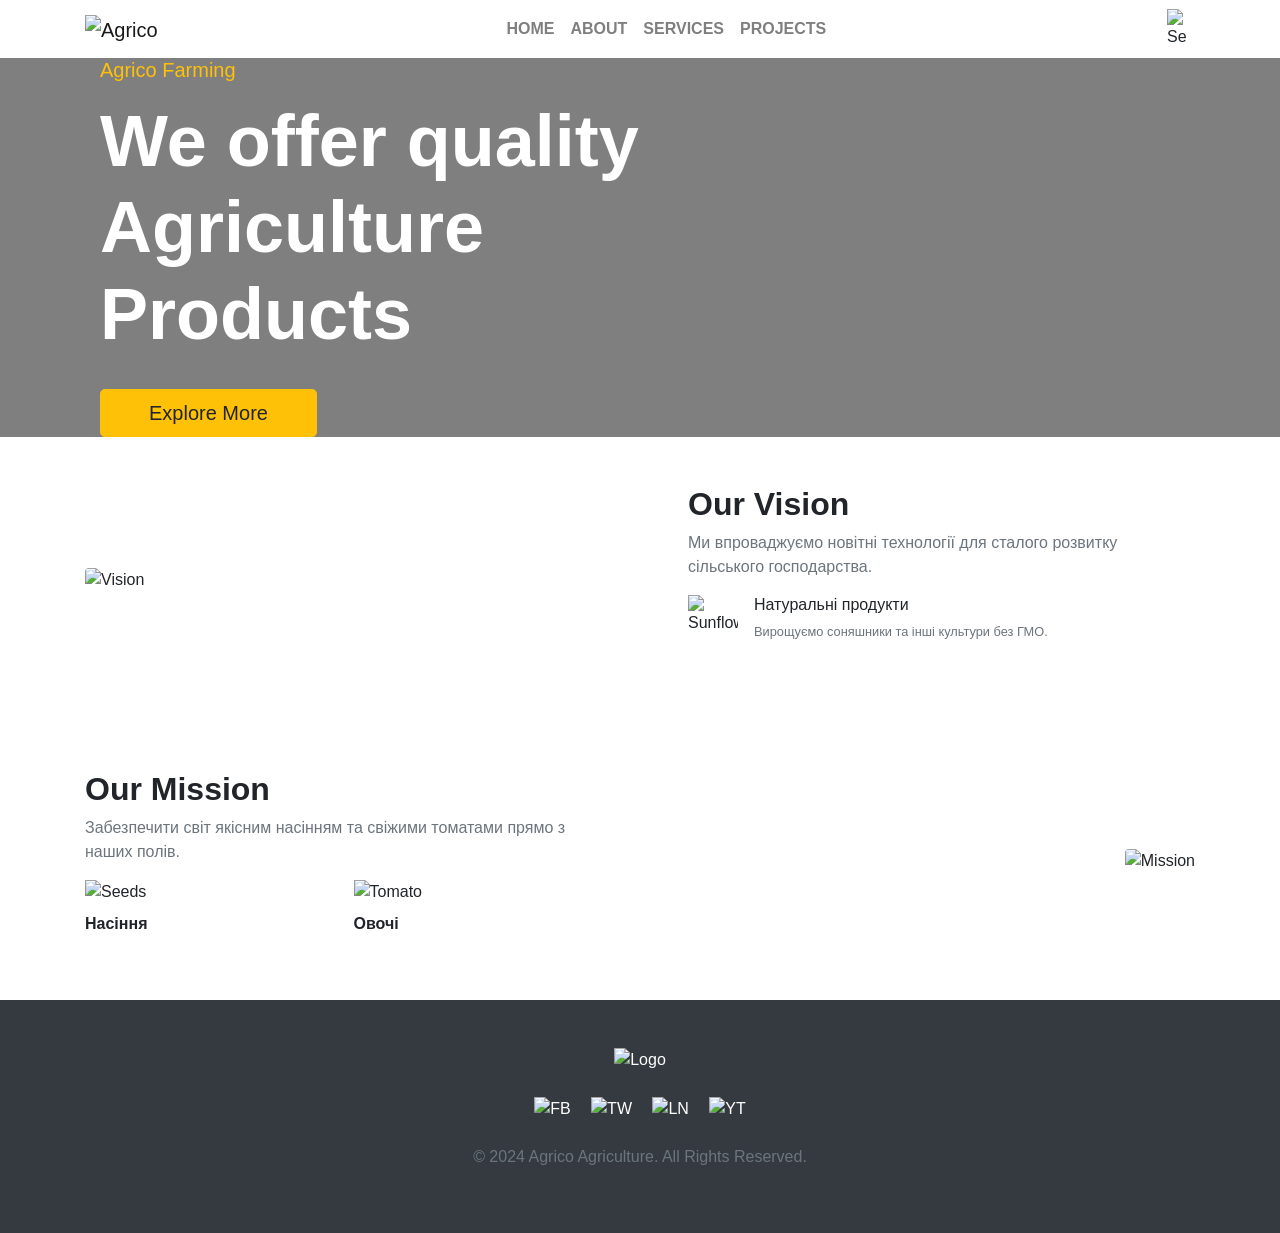
==== index.html @ c1bf4bb5 "Create index.html for Agrico website layout Initial HTML structure for Agrico Agriculture Farm websi" ====
<!DOCTYPE html>
<html lang="uk">
<head>
    <meta charset="UTF-8">
    <meta name="viewport" content="width=device-width, initial-scale=1.0">
    <title>Agrico - Agriculture Farm</title>
    <link rel="stylesheet" href="https://maxcdn.bootstrapcdn.com/bootstrap/4.0.0/css/bootstrap.min.css">
    <link rel="stylesheet" href="css/style.css">
</head>
<body>

    <header class="navbar navbar-expand-lg navbar-light bg-white sticky-top shadow-sm">
        <div class="container">
            <a class="navbar-brand" href="#">
                <img src="images/logo.png" alt="Agrico" height="40">
            </a>
            <div class="collapse navbar-collapse" id="navbarNav">
                <ul class="navbar-nav mx-auto font-weight-bold text-uppercase">
                    <li class="nav-item"><a class="nav-link" href="#">Home</a></li>
                    <li class="nav-item"><a class="nav-link" href="#">About</a></li>
                    <li class="nav-item"><a class="nav-link" href="#">Services</a></li>
                    <li class="nav-item"><a class="nav-link" href="#">Projects</a></li>
                </ul>
            </div>
            <div class="d-flex align-items-center">
                <img src="images/ico_search.svg" alt="Search" width="20" class="mx-2">
            </div>
        </div>
    </header>

    <section class="hero-section d-flex align-items-center" style="background: linear-gradient(rgba(0,0,0,0.5), rgba(0,0,0,0.5)), url('images/hero-bg.jpg') no-repeat center center; background-size: cover;">
        <div class="container text-white">
            <div class="col-md-7">
                <h5 class="text-warning mb-3">Agrico Farming</h5>
                <h1 class="display-3 font-weight-bold">We offer quality Agriculture Products</h1>
                <a href="#" class="btn btn-warning btn-lg mt-4 px-5 rounded-pill">Explore More</a>
            </div>
        </div>
    </section>

    <section class="container py-5">
        <div class="row align-items-center">
            <div class="col-md-6">
                <img src="images/Vision.png" alt="Vision" class="img-fluid rounded shadow">
            </div>
            <div class="col-md-6 pl-md-5">
                <h2 class="font-weight-bold">Our Vision</h2>
                <p class="text-muted">Ми впроваджуємо новітні технології для сталого розвитку сільського господарства.</p>
                <div class="media mb-3">
                    <img src="images/3 1.png" class="mr-3" alt="Sunflower" width="50">
                    <div class="media-body">
                        <h6>Натуральні продукти</h6>
                        <p class="small text-muted">Вирощуємо соняшники та інші культури без ГМО.</p>
                    </div>
                </div>
            </div>
        </div>
    </section>

    <section class="container py-5">
        <div class="row align-items-center flex-md-row-reverse">
            <div class="col-md-6 text-right">
                <img src="images/Mission.png" alt="Mission" class="img-fluid rounded shadow">
            </div>
            <div class="col-md-6 pr-md-5">
                <h2 class="font-weight-bold">Our Mission</h2>
                <p class="text-muted">Забезпечити світ якісним насінням та свіжими томатами прямо з наших полів.</p>
                <div class="row">
                    <div class="col-6">
                        <img src="images/image 4.png" alt="Seeds" class="img-fluid mb-2">
                        <p class="font-weight-bold">Насіння</p>
                    </div>
                    <div class="col-6">
                        <img src="images/image 5.png" alt="Tomato" class="img-fluid mb-2">
                        <p class="font-weight-bold">Овочі</p>
                    </div>
                </div>
            </div>
        </div>
    </section>

    <footer class="bg-dark text-white py-5">
        <div class="container text-center">
            <img src="images/logo.png" alt="Logo" height="40" class="mb-4 brightness-0-invert">
            <div class="social-icons mb-4">
                <img src="images/facebook 5 4.svg" alt="FB" width="30" class="mx-2">
                <img src="images/twitter 5 4.svg" alt="TW" width="30" class="mx-2">
                <img src="images/linked in 5 4.svg" alt="LN" width="30" class="mx-2">
                <img src="images/youtube 5 4.svg" alt="YT" width="30" class="mx-2">
            </div>
            <p class="text-muted">&copy; 2024 Agrico Agriculture. All Rights Reserved.</p>
        </div>
    </footer>

</body>
</html>
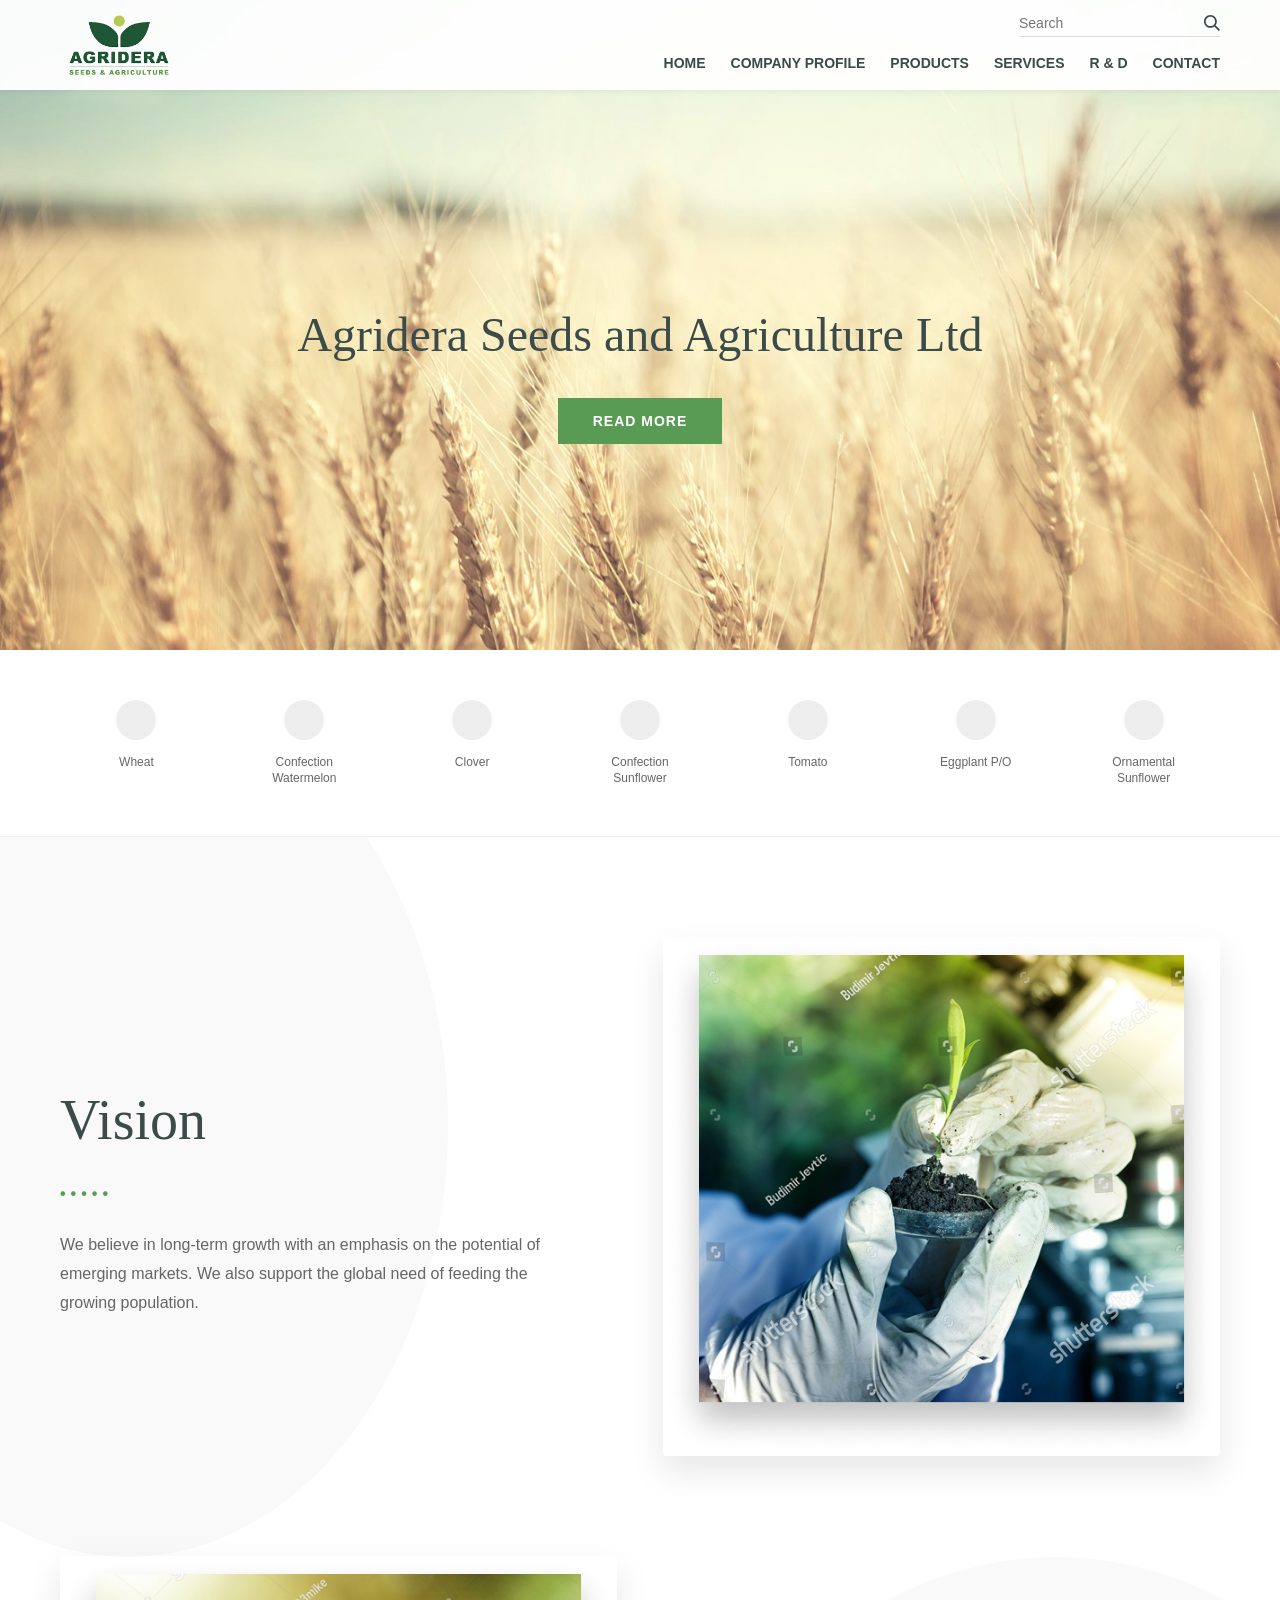
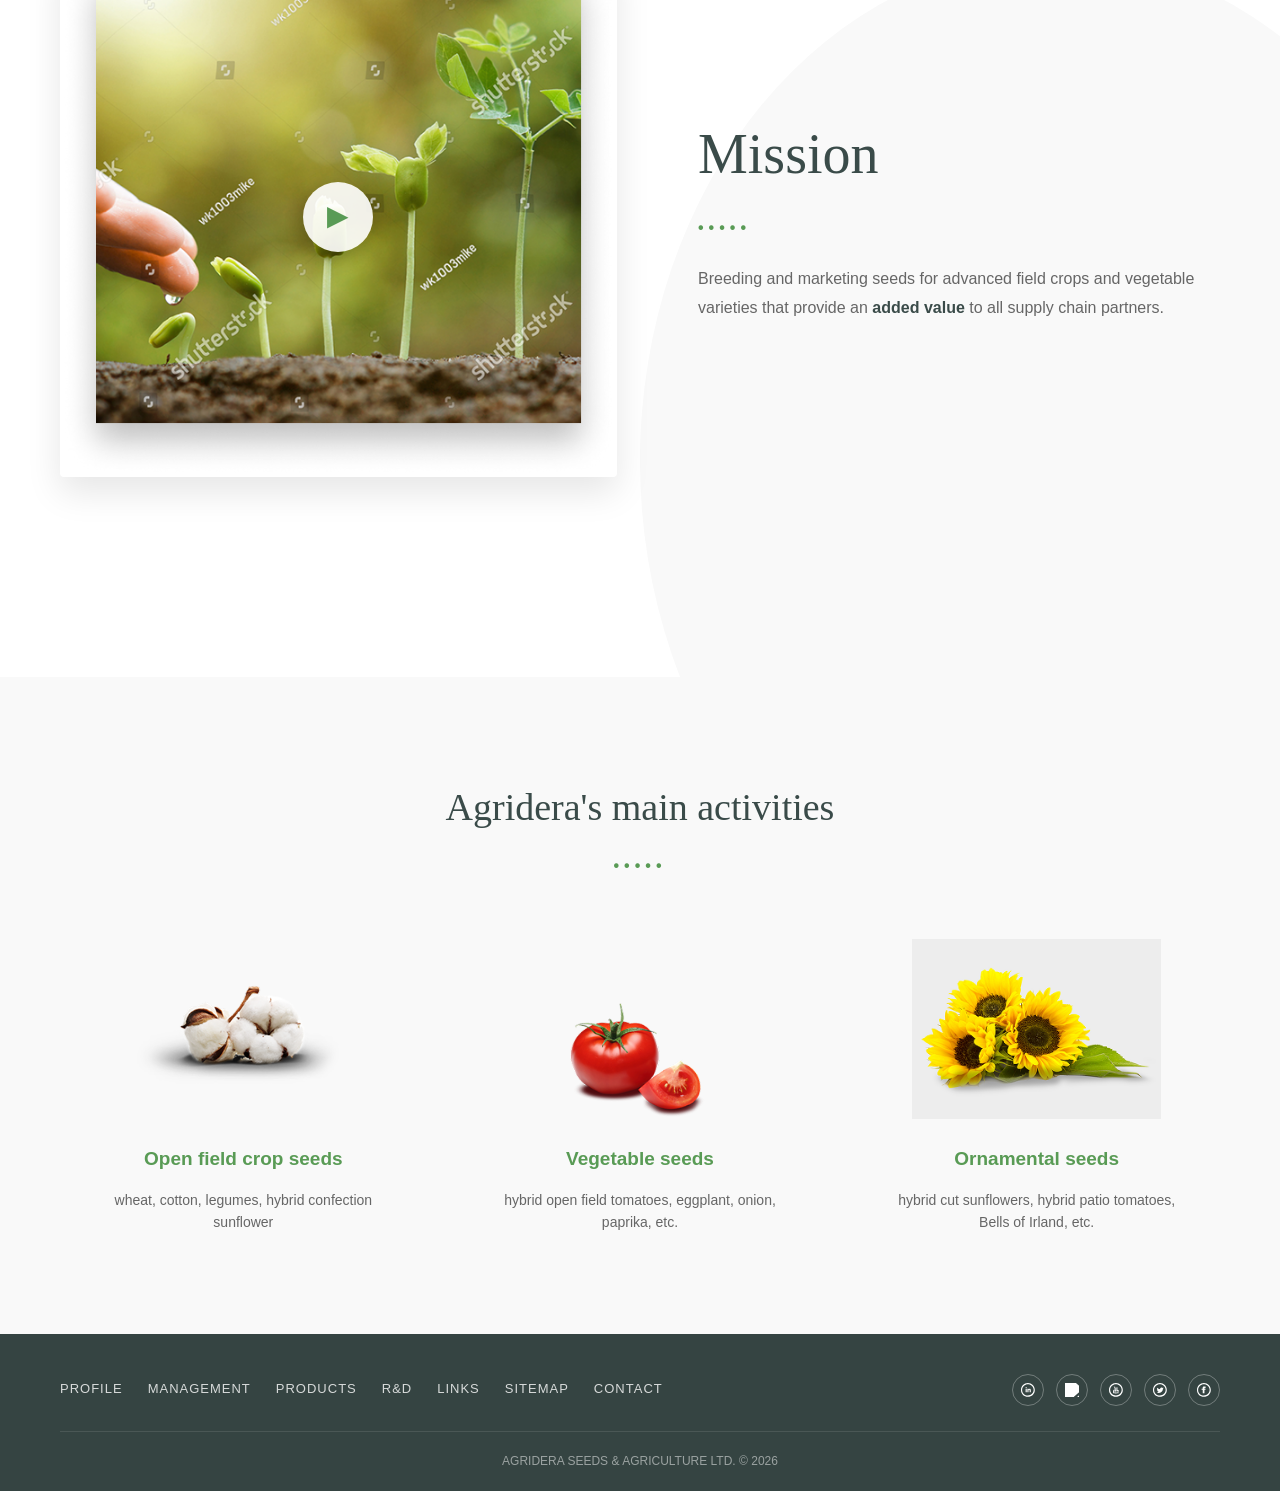
==== commit dcd044b4: "Revamp index.html for Agridera branding and styles Updated the title and added basic styles for the " ====
--- a/index.html
+++ b/index.html
@@ -3,92 +3,588 @@
 <head>
     <meta charset="UTF-8">
     <meta name="viewport" content="width=device-width, initial-scale=1.0">
-    <title>Agrico - Agriculture Farm</title>
-    <link rel="stylesheet" href="https://maxcdn.bootstrapcdn.com/bootstrap/4.0.0/css/bootstrap.min.css">
-    <link rel="stylesheet" href="css/style.css">
+    <title>Agridera Seeds and Agriculture Ltd</title>
+    <style>
+        /* --- БАЗОВІ СТИЛІ ТА ЗМІННІ --- */
+        :root {
+            --primary-dark: #3a4b49;    /* Темно-сірий/зелений для тексту */
+            --primary-green: #599b55;   /* Акцентний зелений */
+            --bg-light: #f9f9f9;        /* Світло-сірий фон секцій */
+            --text-gray: #666;          /* Основний колір тексту */
+            --footer-bg: #354442;       /* Фон підвалу */
+        }
+
+        * {
+            margin: 0;
+            padding: 0;
+            box-sizing: border-box;
+            font-family: 'Segoe UI', Tahoma, Geneva, Verdana, sans-serif;
+        }
+
+        body {
+            background-color: var(--bg-light);
+            color: var(--text-gray);
+            line-height: 1.6;
+        }
+
+        h1, h2, h3 {
+            color: var(--primary-dark);
+            font-family: 'Georgia', serif; /* Шрифт із зарубками для заголовків */
+            font-weight: normal;
+        }
+
+        a {
+            text-decoration: none;
+            color: inherit;
+            transition: color 0.3s;
+        }
+
+        ul {
+            list-style: none;
+        }
+
+        img {
+            max-width: 100%;
+            height: auto;
+        }
+
+        .container {
+            max-width: 1200px;
+            margin: 0 auto;
+            padding: 0 20px;
+        }
+
+        /* Розділювач "крапки" */
+        .dots {
+            color: var(--primary-green);
+            letter-spacing: 5px;
+            font-weight: bold;
+            margin: 15px 0 25px 0;
+            display: block;
+        }
+
+        /* --- ШАПКА (HEADER) --- */
+        header {
+            background-color: rgba(255, 255, 255, 0.95);
+            position: absolute;
+            width: 100%;
+            top: 0;
+            z-index: 100;
+            padding: 15px 0;
+            box-shadow: 0 2px 5px rgba(0,0,0,0.05);
+        }
+
+        .header-content {
+            display: flex;
+            justify-content: space-between;
+            align-items: center;
+        }
+
+        .logo img {
+            height: 60px; /* Трохи збільшив для чіткості */
+            display: block;
+        }
+
+        .top-nav-wrapper {
+            display: flex;
+            flex-direction: column;
+            align-items: flex-end;
+            gap: 15px;
+        }
+
+        .search-bar {
+            border-bottom: 1px solid #ddd;
+            padding-bottom: 5px;
+            display: flex;
+            align-items: center;
+            gap: 5px;
+        }
+
+        .search-bar input {
+            border: none;
+            background: transparent;
+            outline: none;
+            font-size: 14px;
+            width: 180px;
+            color: var(--primary-dark);
+        }
+
+        .search-bar img {
+            width: 16px;
+            height: 16px;
+            cursor: pointer;
+        }
+
+        nav ul {
+            display: flex;
+            gap: 25px;
+            font-size: 14px;
+            font-weight: 600;
+            color: var(--primary-dark);
+            text-transform: uppercase; /* Як на макеті */
+        }
+
+        nav a:hover {
+            color: var(--primary-green);
+        }
+
+        /* --- ГОЛОВНИЙ БАНЕР (HERO) --- */
+        .hero {
+            /* Відкоректовано під hero-bg.jpg */
+            background-image: linear-gradient(rgba(255,255,255,0.2), rgba(255,255,255,0.2)), url('images/hero-bg.jpg');
+            background-size: cover;
+            background-position: center;
+            height: 650px;
+            display: flex;
+            align-items: center;
+            justify-content: center;
+            text-align: center;
+            padding-top: 100px; /* Місце для абсолютної шапки */
+        }
+
+        .hero-content h1 {
+            font-size: 48px;
+            margin-bottom: 35px;
+            max-width: 800px;
+            line-height: 1.2;
+        }
+
+        .btn-green {
+            background-color: var(--primary-green);
+            color: white;
+            padding: 15px 35px;
+            font-size: 14px;
+            font-weight: bold;
+            border: none;
+            cursor: pointer;
+            text-transform: uppercase;
+            letter-spacing: 1px;
+            transition: background 0.3s;
+        }
+
+        .btn-green:hover {
+            background-color: #467a42;
+        }
+
+        /* --- ПАНЕЛЬ КУЛЬТУР (FEATURES) --- */
+        .features-bar {
+            background-color: white;
+            padding: 50px 0;
+            border-bottom: 1px solid #eee;
+        }
+
+        .features-grid {
+            display: flex;
+            justify-content: space-between;
+            align-items: flex-start;
+            text-align: center;
+            gap: 15px;
+        }
+
+        .feature-item {
+            flex: 1;
+            display: flex;
+            flex-direction: column;
+            align-items: center;
+        }
+
+        /* Оскільки іконок культур немає у папці, залишаю заглушки для іконок */
+        .feature-icon-placeholder {
+            width: 40px;
+            height: 40px;
+            background-color: #eee;
+            border-radius: 50%;
+            margin-bottom: 15px;
+        }
+
+        .feature-item span {
+            font-size: 12px;
+            color: var(--text-gray);
+            font-weight: 500;
+            line-height: 1.3;
+            max-width: 100px;
+        }
+
+        /* --- VISION & MISSION --- */
+        .info-section {
+            padding: 100px 0;
+            background-color: white;
+            position: relative;
+            overflow: hidden;
+        }
+
+        /* Декоративні хвилі на фоні */
+        .info-section::before, .info-section::after {
+            content: '';
+            position: absolute;
+            background-color: var(--bg-light);
+            border-radius: 50%;
+            z-index: 1;
+        }
+
+        .info-section::before {
+            top: -10%; left: -15%; width: 50%; height: 60%;
+        }
+        
+        .info-section::after {
+            bottom: -20%; right: -15%; width: 65%; height: 70%;
+        }
+
+        .info-block {
+            display: flex;
+            align-items: center;
+            justify-content: space-between;
+            margin-bottom: 100px;
+            position: relative;
+            z-index: 2;
+        }
+
+        .info-block.reverse {
+            flex-direction: row-reverse;
+        }
+
+        .info-text {
+            width: 45%;
+        }
+
+        .info-text h2 {
+            font-size: 56px;
+        }
+
+        .info-text p {
+            font-size: 16px;
+            color: var(--text-gray);
+            line-height: 1.8;
+        }
+
+        .info-text strong {
+            color: var(--primary-dark);
+            font-weight: 600;
+        }
+
+        .info-image {
+            width: 48%;
+            position: relative;
+        }
+
+        .info-image img {
+            width: 100%;
+            border-radius: 4px;
+            box-shadow: 0 15px 35px rgba(0,0,0,0.1);
+            display: block;
+        }
+
+        /* Кнопка Play для Mission */
+        .play-btn {
+            position: absolute;
+            top: 50%; left: 50%;
+            transform: translate(-50%, -50%);
+            width: 70px; height: 70px;
+            background-color: rgba(255,255,255,0.9);
+            border-radius: 50%;
+            display: flex; align-items: center; justify-content: center;
+            color: var(--primary-green);
+            font-size: 28px;
+            cursor: pointer;
+            box-shadow: 0 5px 20px rgba(0,0,0,0.2);
+            transition: transform 0.3s, background 0.3s;
+        }
+
+        .play-btn:hover {
+            transform: translate(-50%, -50%) scale(1.1);
+            background-color: white;
+        }
+
+        /* --- ГОЛОВНА ДІЯЛЬНІСТЬ (ACTIVITIES) --- */
+        .activities {
+            padding: 100px 0;
+            text-align: center;
+            background-color: var(--bg-light);
+        }
+
+        .activities h2 {
+            font-size: 38px;
+        }
+
+        .activities-grid {
+            display: flex;
+            justify-content: space-between;
+            gap: 30px;
+            margin-top: 60px;
+        }
+
+        .activity-card {
+            flex: 1;
+            background-color: transparent;
+            display: flex;
+            flex-direction: column;
+            align-items: center;
+        }
+
+        .activity-card .img-wrap {
+            height: 180px; /* Фіксована висота для вирівнювання тексту */
+            display: flex;
+            align-items: center;
+            justify-content: center;
+            margin-bottom: 25px;
+        }
+
+        .activity-card img {
+            max-height: 100%;
+            width: auto;
+        }
+
+        .activity-card h3 {
+            color: var(--primary-green);
+            font-size: 19px;
+            margin-bottom: 15px;
+            font-family: 'Segoe UI', sans-serif; /* Тут простий шрифт */
+            font-weight: 600;
+        }
+
+        .activity-card p {
+            font-size: 14px;
+            color: var(--text-gray);
+            line-height: 1.6;
+            max-width: 280px;
+        }
+
+        /* --- ПІДВАЛ (FOOTER) --- */
+        footer {
+            background-color: var(--footer-bg);
+            color: white;
+            padding: 40px 0 20px 0;
+            font-size: 13px;
+        }
+
+        .footer-content {
+            display: flex;
+            justify-content: space-between;
+            align-items: center;
+            border-bottom: 1px solid rgba(255,255,255,0.1);
+            padding-bottom: 25px;
+            margin-bottom: 20px;
+        }
+
+        .footer-links ul {
+            display: flex;
+            gap: 25px;
+        }
+
+        .footer-links a {
+            text-transform: uppercase;
+            letter-spacing: 1px;
+            color: rgba(255,255,255,0.8);
+        }
+
+        .footer-links a:hover {
+            color: white;
+        }
+
+        .social-icons {
+            display: flex;
+            gap: 12px;
+        }
+
+        .social-icons a {
+            width: 32px;
+            height: 32px;
+            border: 1px solid rgba(255,255,255,0.3);
+            border-radius: 50%;
+            display: flex;
+            justify-content: center;
+            align-items: center;
+            transition: background 0.3s, border-color 0.3s;
+        }
+
+        .social-icons a:hover {
+            background-color: rgba(255,255,255,0.1);
+            border-color: rgba(255,255,255,0.5);
+        }
+
+        .social-icons img {
+            width: 14px;
+            height: 14px;
+            /* Роблю іконки білими за допомогою фільтра */
+            filter: brightness(0) invert(1); 
+        }
+
+        .copyright {
+            text-align: center;
+            color: rgba(255,255,255,0.5);
+            font-size: 12px;
+        }
+
+        /* =========================================
+           --- АДАПТИВНІСТЬ (RESPONSIVE) ---
+           ========================================= */
+
+        /* Планшети (max-width: 992px) */
+        @media (max-width: 992px) {
+            .hero h1 { font-size: 36px; }
+            .info-text h2 { font-size: 42px; }
+            .features-grid { flex-wrap: wrap; justify-content: center; gap: 20px 10px; }
+            .feature-item { flex: 0 0 22%; }
+        }
+
+        /* Великі мобільні (max-width: 768px) */
+        @media (max-width: 768px) {
+            .header-content { flex-direction: column; gap: 15px; }
+            .top-nav-wrapper { align-items: center; }
+            nav ul { gap: 15px; font-size: 12px; flex-wrap: wrap; justify-content: center; }
+            
+            .hero { height: 500px; padding-top: 150px; }
+            
+            .info-block, .info-block.reverse { flex-direction: column; text-align: center; gap: 30px; }
+            .info-text, .info-image { width: 100%; }
+            .info-text h2 { font-size: 36px; }
+
+            .activities-grid { flex-direction: column; gap: 40px; align-items: center; }
+            .activity-card { width: 100%; max-width: 350px; }
+            .activity-card .img-wrap { height: auto; }
+
+            .footer-content { flex-direction: column; gap: 20px; text-align: center; }
+            .footer-links ul { flex-direction: column; gap: 10px; }
+        }
+
+        /* Малі мобільні (max-width: 480px) */
+        @media (max-width: 480px) {
+            .hero h1 { font-size: 28px; }
+            .feature-item { flex: 0 0 45%; }
+            .info-text h2 { font-size: 30px; }
+        }
+
+    </style>
 </head>
 <body>
 
-    <header class="navbar navbar-expand-lg navbar-light bg-white sticky-top shadow-sm">
-        <div class="container">
-            <a class="navbar-brand" href="#">
-                <img src="images/logo.png" alt="Agrico" height="40">
-            </a>
-            <div class="collapse navbar-collapse" id="navbarNav">
-                <ul class="navbar-nav mx-auto font-weight-bold text-uppercase">
-                    <li class="nav-item"><a class="nav-link" href="#">Home</a></li>
-                    <li class="nav-item"><a class="nav-link" href="#">About</a></li>
-                    <li class="nav-item"><a class="nav-link" href="#">Services</a></li>
-                    <li class="nav-item"><a class="nav-link" href="#">Projects</a></li>
-                </ul>
-            </div>
-            <div class="d-flex align-items-center">
-                <img src="images/ico_search.svg" alt="Search" width="20" class="mx-2">
+    <header>
+        <div class="container header-content">
+            <div class="logo">
+                <img src="images/Logo.png" alt="Agridera Logo">
+            </div>
+            <div class="top-nav-wrapper">
+                <div class="search-bar">
+                    <input type="text" placeholder="Search">
+                    <img src="images/ico_search.svg" alt="Search">
+                </div>
+                <nav>
+                    <ul>
+                        <li><a href="#">Home</a></li>
+                        <li><a href="#">Company Profile</a></li>
+                        <li><a href="#">Products</a></li>
+                        <li><a href="#">Services</a></li>
+                        <li><a href="#">R & D</a></li>
+                        <li><a href="#">Contact</a></li>
+                    </ul>
+                </nav>
             </div>
         </div>
     </header>
 
-    <section class="hero-section d-flex align-items-center" style="background: linear-gradient(rgba(0,0,0,0.5), rgba(0,0,0,0.5)), url('images/hero-bg.jpg') no-repeat center center; background-size: cover;">
-        <div class="container text-white">
-            <div class="col-md-7">
-                <h5 class="text-warning mb-3">Agrico Farming</h5>
-                <h1 class="display-3 font-weight-bold">We offer quality Agriculture Products</h1>
-                <a href="#" class="btn btn-warning btn-lg mt-4 px-5 rounded-pill">Explore More</a>
-            </div>
-        </div>
-    </section>
-
-    <section class="container py-5">
-        <div class="row align-items-center">
-            <div class="col-md-6">
-                <img src="images/Vision.png" alt="Vision" class="img-fluid rounded shadow">
-            </div>
-            <div class="col-md-6 pl-md-5">
-                <h2 class="font-weight-bold">Our Vision</h2>
-                <p class="text-muted">Ми впроваджуємо новітні технології для сталого розвитку сільського господарства.</p>
-                <div class="media mb-3">
-                    <img src="images/3 1.png" class="mr-3" alt="Sunflower" width="50">
-                    <div class="media-body">
-                        <h6>Натуральні продукти</h6>
-                        <p class="small text-muted">Вирощуємо соняшники та інші культури без ГМО.</p>
+    <main>
+        <section class="hero">
+            <div class="container hero-content">
+                <h1>Agridera Seeds and Agriculture Ltd</h1>
+                <button class="btn-green">READ MORE</button>
+            </div>
+        </section>
+
+        <section class="features-bar">
+            <div class="container features-grid">
+                <div class="feature-item"><div class="feature-icon-placeholder"></div><span>Wheat</span></div>
+                <div class="feature-item"><div class="feature-icon-placeholder"></div><span>Confection Watermelon</span></div>
+                <div class="feature-item"><div class="feature-icon-placeholder"></div><span>Clover</span></div>
+                <div class="feature-item"><div class="feature-icon-placeholder"></div><span>Confection Sunflower</span></div>
+                <div class="feature-item"><div class="feature-icon-placeholder"></div><span>Tomato</span></div>
+                <div class="feature-item"><div class="feature-icon-placeholder"></div><span>Eggplant P/O</span></div>
+                <div class="feature-item"><div class="feature-icon-placeholder"></div><span>Ornamental Sunflower</span></div>
+            </div>
+        </section>
+
+        <section class="info-section">
+            <div class="container">
+                <div class="info-block">
+                    <div class="info-text">
+                        <h2>Vision</h2>
+                        <span class="dots">•••••</span>
+                        <p>We believe in long-term growth with an emphasis on the potential of emerging markets. We also support the global need of feeding the growing population.</p>
+                    </div>
+                    <div class="info-image">
+                        <img src="images/Vision.png" alt="Lab specialist holding a sprout">
                     </div>
                 </div>
-            </div>
-        </div>
-    </section>
-
-    <section class="container py-5">
-        <div class="row align-items-center flex-md-row-reverse">
-            <div class="col-md-6 text-right">
-                <img src="images/Mission.png" alt="Mission" class="img-fluid rounded shadow">
-            </div>
-            <div class="col-md-6 pr-md-5">
-                <h2 class="font-weight-bold">Our Mission</h2>
-                <p class="text-muted">Забезпечити світ якісним насінням та свіжими томатами прямо з наших полів.</p>
-                <div class="row">
-                    <div class="col-6">
-                        <img src="images/image 4.png" alt="Seeds" class="img-fluid mb-2">
-                        <p class="font-weight-bold">Насіння</p>
-                    </div>
-                    <div class="col-6">
-                        <img src="images/image 5.png" alt="Tomato" class="img-fluid mb-2">
-                        <p class="font-weight-bold">Овочі</p>
+
+                <div class="info-block reverse">
+                    <div class="info-text">
+                        <h2>Mission</h2>
+                        <span class="dots">•••••</span>
+                        <p>Breeding and marketing seeds for advanced field crops and vegetable varieties that provide an <strong>added value</strong> to all supply chain partners.</p>
+                    </div>
+                    <div class="info-image">
+                        <img src="images/Mission.png" alt="Hand planting a seed">
+                        <div class="play-btn">▶</div>
                     </div>
                 </div>
             </div>
-        </div>
-    </section>
-
-    <footer class="bg-dark text-white py-5">
-        <div class="container text-center">
-            <img src="images/logo.png" alt="Logo" height="40" class="mb-4 brightness-0-invert">
-            <div class="social-icons mb-4">
-                <img src="images/facebook 5 4.svg" alt="FB" width="30" class="mx-2">
-                <img src="images/twitter 5 4.svg" alt="TW" width="30" class="mx-2">
-                <img src="images/linked in 5 4.svg" alt="LN" width="30" class="mx-2">
-                <img src="images/youtube 5 4.svg" alt="YT" width="30" class="mx-2">
-            </div>
-            <p class="text-muted">&copy; 2024 Agrico Agriculture. All Rights Reserved.</p>
+        </section>
+
+        <section class="activities">
+            <div class="container">
+                <h2>Agridera's main activities</h2>
+                <span class="dots">•••••</span>
+                
+                <div class="activities-grid">
+                    <div class="activity-card">
+                        <div class="img-wrap">
+                            <img src="images/image 4.png" alt="Open field crops">
+                        </div>
+                        <h3>Open field crop seeds</h3>
+                        <p>wheat, cotton, legumes, hybrid confection sunflower</p>
+                    </div>
+                    <div class="activity-card">
+                        <div class="img-wrap">
+                            <img src="images/image 5.png" alt="Vegetable seeds">
+                        </div>
+                        <h3>Vegetable seeds</h3>
+                        <p>hybrid open field tomatoes, eggplant, onion, paprika, etc.</p>
+                    </div>
+                    <div class="activity-card">
+                        <div class="img-wrap">
+                            <img src="images/3 1.png" alt="Ornamental seeds">
+                        </div>
+                        <h3>Ornamental seeds</h3>
+                        <p>hybrid cut sunflowers, hybrid patio tomatoes, Bells of Irland, etc.</p>
+                    </div>
+                </div>
+            </div>
+        </section>
+    </main>
+
+    <footer>
+        <div class="container">
+            <div class="footer-content">
+                <div class="footer-links">
+                    <ul>
+                        <li><a href="#">PROFILE</a></li>
+                        <li><a href="#">MANAGEMENT</a></li>
+                        <li><a href="#">PRODUCTS</a></li>
+                        <li><a href="#">R&D</a></li>
+                        <li><a href="#">LINKS</a></li>
+                        <li><a href="#">SITEMAP</a></li>
+                        <li><a href="#">CONTACT</a></li>
+                    </ul>
+                </div>
+                <div class="social-icons">
+                    <a href="#"><img src="images/linkedin 5 4.svg" alt="Linkedin"></a>
+                    <a href="#"><img src="images/instagram.svg" alt="Instagram"></a> <a href="#"><img src="images/youtube 5 4.svg" alt="Youtube"></a>
+                    <a href="#"><img src="images/twitter 5 4.svg" alt="Twitter"></a>
+                    <a href="#"><img src="images/facebook 5 4.svg" alt="Facebook"></a>
+                </div>
+            </div>
+            <div class="copyright">
+                AGRIDERA SEEDS & AGRICULTURE LTD. © 2026
+            </div>
         </div>
     </footer>
 
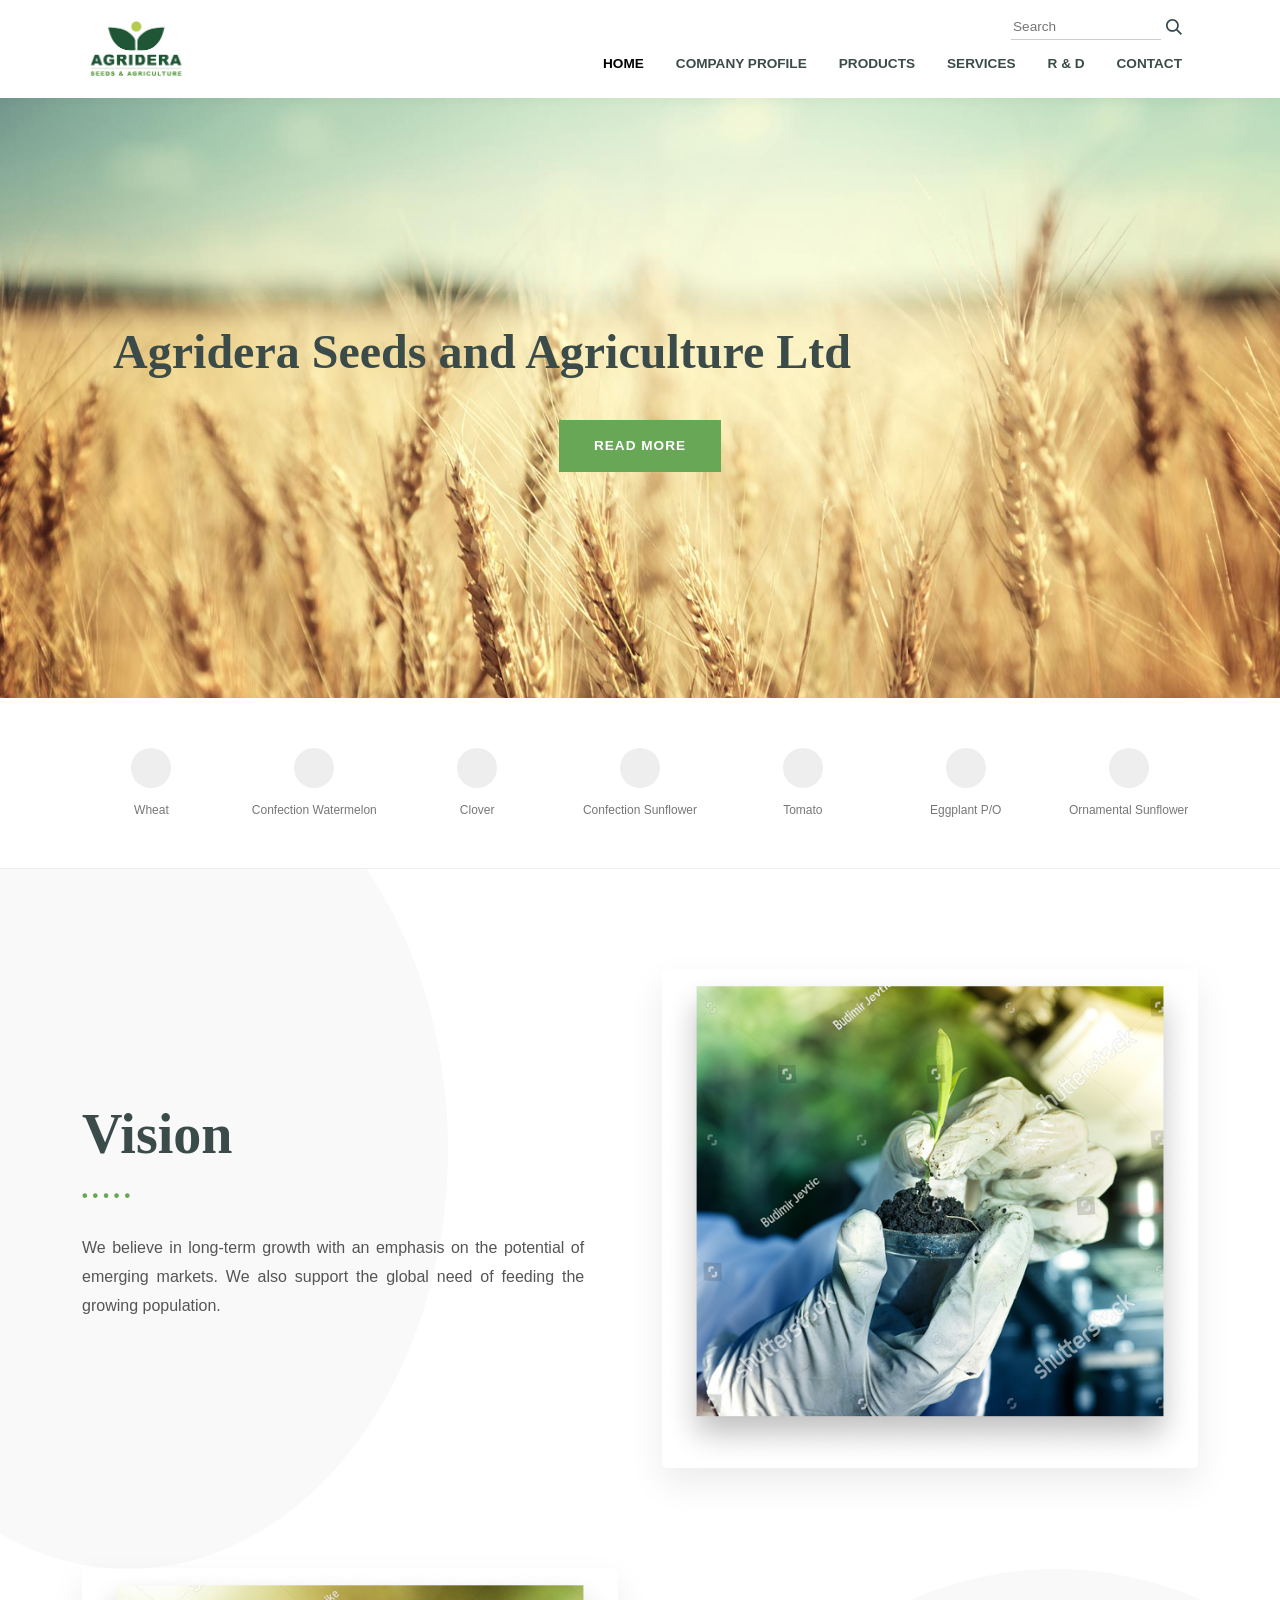
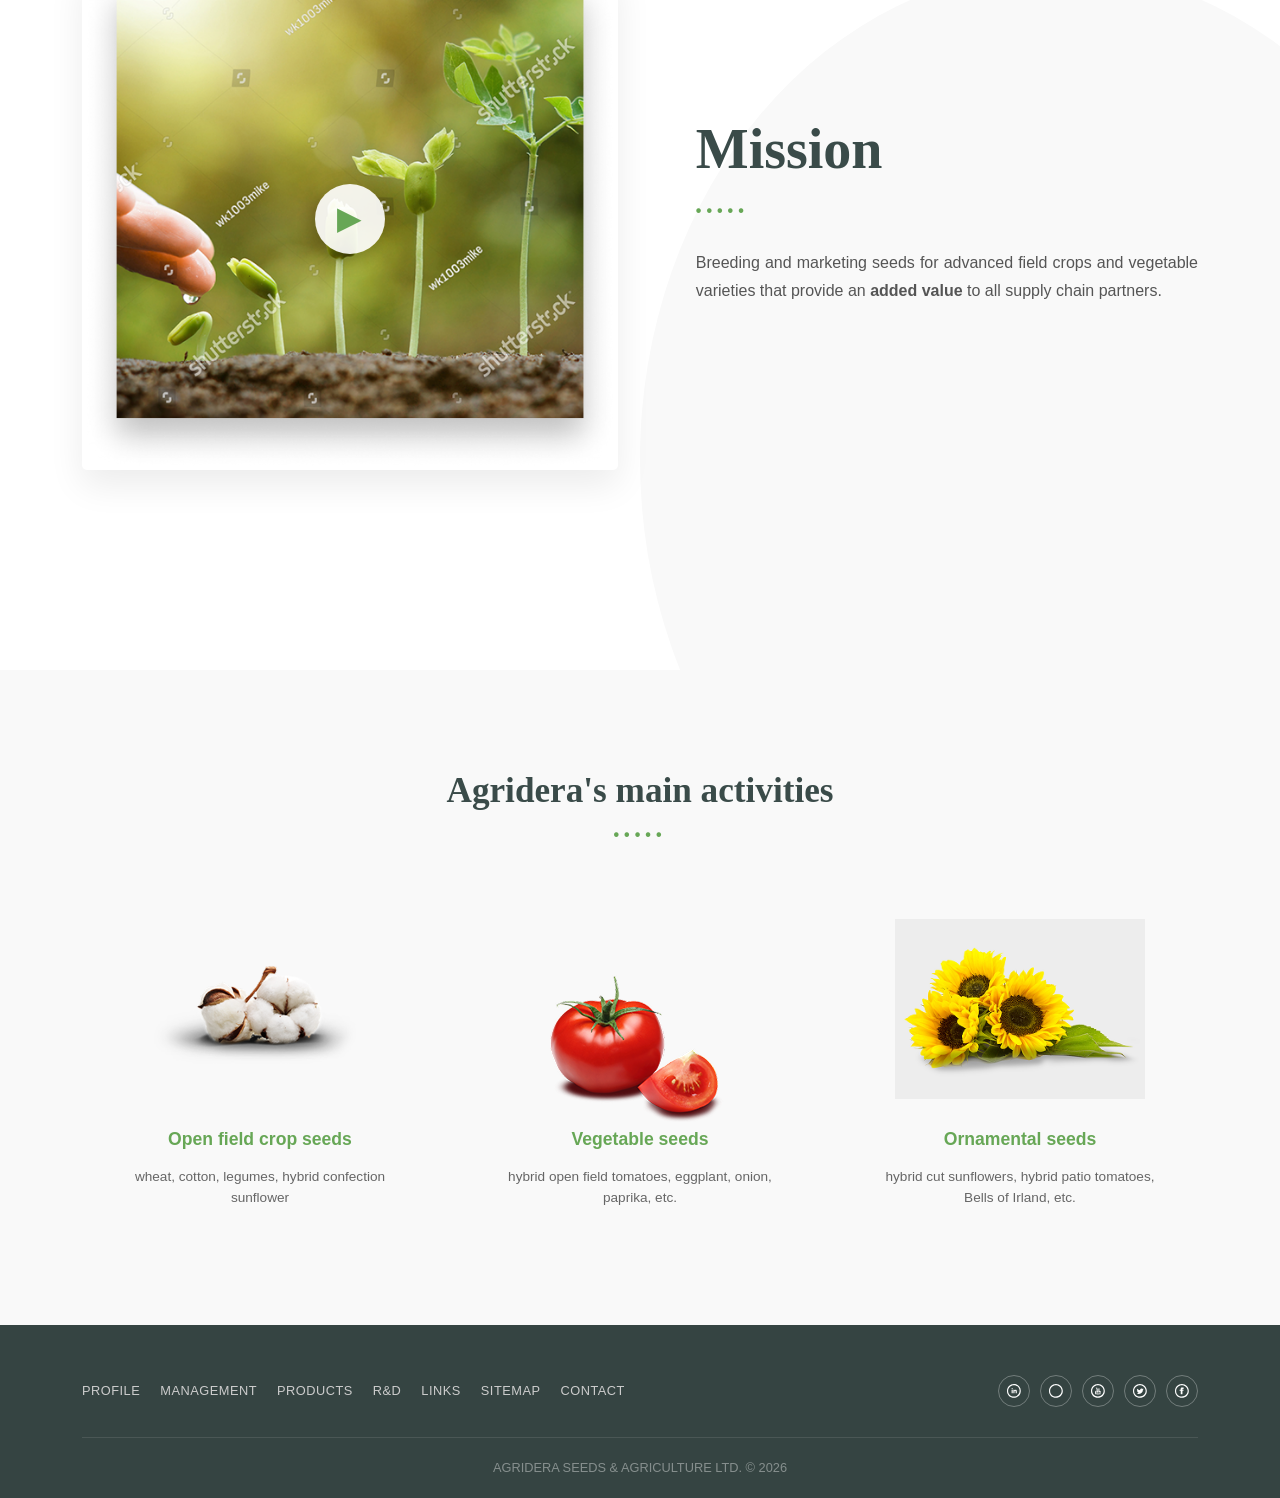
==== commit 877c08db: "Update index.html with new styles and content" ====
--- a/index.html
+++ b/index.html
@@ -3,157 +3,91 @@
 <head>
     <meta charset="UTF-8">
     <meta name="viewport" content="width=device-width, initial-scale=1.0">
-    <title>Agridera Seeds and Agriculture Ltd</title>
+    <title>Agridera Seeds and Agriculture Ltd - Головна</title>
+    <link href="https://cdn.jsdelivr.net/npm/bootstrap@5.3.0/dist/css/bootstrap.min.css" rel="stylesheet">
     <style>
-        /* --- БАЗОВІ СТИЛІ ТА ЗМІННІ --- */
+        /* Базові змінні кольорів з макету */
         :root {
-            --primary-dark: #3a4b49;    /* Темно-сірий/зелений для тексту */
-            --primary-green: #599b55;   /* Акцентний зелений */
-            --bg-light: #f9f9f9;        /* Світло-сірий фон секцій */
-            --text-gray: #666;          /* Основний колір тексту */
-            --footer-bg: #354442;       /* Фон підвалу */
-        }
-
-        * {
-            margin: 0;
-            padding: 0;
-            box-sizing: border-box;
+            --agri-green: #67a756;   /* Акцентний зелений */
+            --agri-dark: #3a4b49;    /* Темно-сірий/зелений для тексту */
+            --agri-light: #f9f9f9;   /* Світло-сірий фон секцій */
+            --footer-bg: #354442;   /* Фон підвалу */
+        }
+
+        body {
+            background-color: var(--agri-light);
+            color: #444;
             font-family: 'Segoe UI', Tahoma, Geneva, Verdana, sans-serif;
-        }
-
-        body {
-            background-color: var(--bg-light);
-            color: var(--text-gray);
             line-height: 1.6;
         }
 
-        h1, h2, h3 {
-            color: var(--primary-dark);
-            font-family: 'Georgia', serif; /* Шрифт із зарубками для заголовків */
-            font-weight: normal;
-        }
-
-        a {
-            text-decoration: none;
-            color: inherit;
+        /* --- ШАПКА --- */
+        .navbar {
+            background-color: #ffffff;
+            padding: 15px 0;
+            box-shadow: 0 2px 10px rgba(0,0,0,0.03);
+            position: sticky;
+            top: 0;
+            z-index: 1000;
+        }
+        
+        .navbar-brand img {
+            height: 55px;
+        }
+
+        .nav-link { 
+            color: var(--agri-dark); 
+            font-weight: 600; 
+            font-size: 0.85rem; 
+            text-transform: uppercase;
+            padding: 0.5rem 1rem !important;
             transition: color 0.3s;
         }
 
-        ul {
-            list-style: none;
-        }
-
-        img {
-            max-width: 100%;
-            height: auto;
-        }
-
-        .container {
-            max-width: 1200px;
-            margin: 0 auto;
-            padding: 0 20px;
-        }
-
-        /* Розділювач "крапки" */
-        .dots {
-            color: var(--primary-green);
-            letter-spacing: 5px;
-            font-weight: bold;
-            margin: 15px 0 25px 0;
-            display: block;
-        }
-
-        /* --- ШАПКА (HEADER) --- */
-        header {
-            background-color: rgba(255, 255, 255, 0.95);
-            position: absolute;
+        .nav-link:hover, .nav-link.active { color: var(--agri-green); }
+
+        .search-wrapper {
+            display: flex;
+            justify-content: flex-end;
+            align-items: center;
+            margin-bottom: 5px;
+            padding-right: 1rem;
+        }
+
+        .search-box { 
+            border: none; 
+            border-bottom: 1px solid #ccc; 
+            outline: none; 
+            width: 150px; 
+            font-size: 0.85rem;
+            margin-right: 5px;
+        }
+
+        /* --- ГОЛОВНИЙ БАНЕР (HERO BANNER) --- */
+        .hero-banner {
             width: 100%;
-            top: 0;
-            z-index: 100;
-            padding: 15px 0;
-            box-shadow: 0 2px 5px rgba(0,0,0,0.05);
-        }
-
-        .header-content {
-            display: flex;
-            justify-content: space-between;
-            align-items: center;
-        }
-
-        .logo img {
-            height: 60px; /* Трохи збільшив для чіткості */
-            display: block;
-        }
-
-        .top-nav-wrapper {
-            display: flex;
-            flex-direction: column;
-            align-items: flex-end;
-            gap: 15px;
-        }
-
-        .search-bar {
-            border-bottom: 1px solid #ddd;
-            padding-bottom: 5px;
-            display: flex;
-            align-items: center;
-            gap: 5px;
-        }
-
-        .search-bar input {
-            border: none;
-            background: transparent;
-            outline: none;
-            font-size: 14px;
-            width: 180px;
-            color: var(--primary-dark);
-        }
-
-        .search-bar img {
-            width: 16px;
-            height: 16px;
-            cursor: pointer;
-        }
-
-        nav ul {
-            display: flex;
-            gap: 25px;
-            font-size: 14px;
-            font-weight: 600;
-            color: var(--primary-dark);
-            text-transform: uppercase; /* Як на макеті */
-        }
-
-        nav a:hover {
-            color: var(--primary-green);
-        }
-
-        /* --- ГОЛОВНИЙ БАНЕР (HERO) --- */
-        .hero {
-            /* Відкоректовано під hero-bg.jpg */
-            background-image: linear-gradient(rgba(255,255,255,0.2), rgba(255,255,255,0.2)), url('images/hero-bg.jpg');
-            background-size: cover;
-            background-position: center;
-            height: 650px;
+            height: 600px;
+            background: url('images/hero-bg.jpg') center/cover no-repeat;
             display: flex;
             align-items: center;
             justify-content: center;
             text-align: center;
-            padding-top: 100px; /* Місце для абсолютної шапки */
-        }
-
-        .hero-content h1 {
-            font-size: 48px;
-            margin-bottom: 35px;
+            color: var(--agri-dark);
+        }
+
+        .hero-banner h1 {
+            font-size: 3rem;
             max-width: 800px;
-            line-height: 1.2;
+            margin-bottom: 40px;
+            font-family: 'Georgia', serif; 
+            font-weight: bold;
         }
 
         .btn-green {
-            background-color: var(--primary-green);
+            background-color: var(--agri-green);
             color: white;
             padding: 15px 35px;
-            font-size: 14px;
+            font-size: 0.85rem;
             font-weight: bold;
             border: none;
             cursor: pointer;
@@ -162,53 +96,44 @@
             transition: background 0.3s;
         }
 
-        .btn-green:hover {
-            background-color: #467a42;
-        }
-
-        /* --- ПАНЕЛЬ КУЛЬТУР (FEATURES) --- */
+        .btn-green:hover { background-color: #558c47; }
+
+        /* --- СІТКА ІКОНОК КУЛЬТУР --- */
         .features-bar {
-            background-color: white;
+            background-color: #ffffff;
             padding: 50px 0;
             border-bottom: 1px solid #eee;
         }
 
-        .features-grid {
-            display: flex;
-            justify-content: space-between;
-            align-items: flex-start;
+        .feature-item {
+            display: flex;
+            flex-direction: column;
+            align-items: center;
             text-align: center;
             gap: 15px;
-        }
-
-        .feature-item {
-            flex: 1;
-            display: flex;
-            flex-direction: column;
-            align-items: center;
-        }
-
-        /* Оскільки іконок культур немає у папці, залишаю заглушки для іконок */
+            width: calc(100% / 7); /* 7 в ряд */
+            padding: 0 10px;
+        }
+
+        /* Заглушки іконок */
         .feature-icon-placeholder {
-            width: 40px;
-            height: 40px;
+            width: 40px; height: 40px;
             background-color: #eee;
             border-radius: 50%;
-            margin-bottom: 15px;
+            display: flex; align-items: center; justify-content: center;
         }
 
         .feature-item span {
-            font-size: 12px;
-            color: var(--text-gray);
+            font-size: 0.75rem;
+            color: #777;
             font-weight: 500;
             line-height: 1.3;
-            max-width: 100px;
         }
 
         /* --- VISION & MISSION --- */
         .info-section {
             padding: 100px 0;
-            background-color: white;
+            background-color: #ffffff;
             position: relative;
             overflow: hidden;
         }
@@ -217,18 +142,14 @@
         .info-section::before, .info-section::after {
             content: '';
             position: absolute;
-            background-color: var(--bg-light);
+            background-color: var(--agri-light);
             border-radius: 50%;
             z-index: 1;
         }
 
-        .info-section::before {
-            top: -10%; left: -15%; width: 50%; height: 60%;
-        }
+        .info-section::before { top: -10%; left: -15%; width: 50%; height: 60%; }
         
-        .info-section::after {
-            bottom: -20%; right: -15%; width: 65%; height: 70%;
-        }
+        .info-section::after { bottom: -20%; right: -15%; width: 65%; height: 70%; }
 
         .info-block {
             display: flex;
@@ -239,42 +160,26 @@
             z-index: 2;
         }
 
-        .info-block.reverse {
-            flex-direction: row-reverse;
-        }
-
-        .info-text {
-            width: 45%;
-        }
-
-        .info-text h2 {
-            font-size: 56px;
-        }
-
-        .info-text p {
-            font-size: 16px;
-            color: var(--text-gray);
-            line-height: 1.8;
-        }
-
-        .info-text strong {
-            color: var(--primary-dark);
-            font-weight: 600;
-        }
-
-        .info-image {
-            width: 48%;
-            position: relative;
-        }
-
-        .info-image img {
-            width: 100%;
-            border-radius: 4px;
-            box-shadow: 0 15px 35px rgba(0,0,0,0.1);
+        .info-block.reverse { flex-direction: row-reverse; }
+
+        .info-text { width: 45%; }
+
+        .info-text h2 { font-size: 3.5rem; font-family: 'Georgia', serif; font-weight: bold; color: var(--agri-dark); margin-bottom: 15px;}
+
+        .dots { color: var(--agri-green); letter-spacing: 5px; font-weight: bold; margin-bottom: 25px;}
+
+        .info-text p { font-size: 1rem; color: #555; line-height: 1.8; text-align: justify; }
+
+        .info-image { width: 48%; position: relative;}
+
+        .info-image img { 
+            width: 100%; 
+            border-radius: 5px; 
+            box-shadow: 0 15px 35px rgba(0,0,0,0.08); 
             display: block;
         }
 
-        /* Кнопка Play для Mission */
+        /* Кнопка Play */
         .play-btn {
             position: absolute;
             top: 50%; left: 50%;
@@ -283,272 +188,235 @@
             background-color: rgba(255,255,255,0.9);
             border-radius: 50%;
             display: flex; align-items: center; justify-content: center;
-            color: var(--primary-green);
-            font-size: 28px;
+            color: var(--agri-green);
+            font-size: 2rem;
             cursor: pointer;
             box-shadow: 0 5px 20px rgba(0,0,0,0.2);
             transition: transform 0.3s, background 0.3s;
         }
-
-        .play-btn:hover {
-            transform: translate(-50%, -50%) scale(1.1);
-            background-color: white;
-        }
+        .play-btn:hover { transform: translate(-50%, -50%) scale(1.1); background-color: white; }
 
         /* --- ГОЛОВНА ДІЯЛЬНІСТЬ (ACTIVITIES) --- */
         .activities {
             padding: 100px 0;
             text-align: center;
-            background-color: var(--bg-light);
-        }
-
-        .activities h2 {
-            font-size: 38px;
-        }
-
-        .activities-grid {
-            display: flex;
-            justify-content: space-between;
-            gap: 30px;
-            margin-top: 60px;
-        }
+            background-color: var(--agri-light);
+        }
+
+        .activities h2 { font-size: 2.2rem; font-family: 'Georgia', serif; font-weight: bold; color: var(--agri-dark); margin-bottom: 10px; }
 
         .activity-card {
-            flex: 1;
             background-color: transparent;
             display: flex;
             flex-direction: column;
             align-items: center;
+            height: 100%;
         }
 
         .activity-card .img-wrap {
-            height: 180px; /* Фіксована висота для вирівнювання тексту */
-            display: flex;
-            align-items: center;
+            height: 180px; /* Вирівнювання тексту */
+            display: flex; align-items: center; justify-content: center;
+            margin-bottom: 30px;
+        }
+
+        .activity-card img { max-height: 100%; width: auto; display: block;}
+
+        .activity-card a { text-decoration: none; color: inherit;}
+
+        .activity-card h3 { 
+            color: var(--agri-green); 
+            font-size: 1.1rem; 
+            font-weight: 700;
+            margin-bottom: 15px; 
+        }
+
+        .activity-card p { font-size: 0.85rem; color: #666; max-width: 280px; text-align: center; }
+
+        /* --- ПІДВАЛ --- */
+        footer { 
+            background-color: var(--footer-bg); 
+            color: white; 
+            padding: 50px 0 20px; 
+            font-size: 0.8rem; 
+        }
+
+        .footer-links {
+            display: flex;
+            gap: 20px;
+            flex-wrap: wrap;
+        }
+
+        .footer-links a { 
+            color: #ccc; 
+            text-decoration: none; 
+            text-transform: uppercase; 
+            letter-spacing: 0.5px;
+            transition: color 0.3s;
+        }
+
+        .footer-links a:hover { color: white; }
+
+        .social-icons {
+            display: flex;
+            justify-content: flex-end;
+            gap: 10px;
+        }
+
+        .social-icons a {
+            display: inline-flex;
             justify-content: center;
-            margin-bottom: 25px;
-        }
-
-        .activity-card img {
-            max-height: 100%;
-            width: auto;
-        }
-
-        .activity-card h3 {
-            color: var(--primary-green);
-            font-size: 19px;
-            margin-bottom: 15px;
-            font-family: 'Segoe UI', sans-serif; /* Тут простий шрифт */
-            font-weight: 600;
-        }
-
-        .activity-card p {
-            font-size: 14px;
-            color: var(--text-gray);
-            line-height: 1.6;
-            max-width: 280px;
-        }
-
-        /* --- ПІДВАЛ (FOOTER) --- */
-        footer {
-            background-color: var(--footer-bg);
-            color: white;
-            padding: 40px 0 20px 0;
-            font-size: 13px;
-        }
-
-        .footer-content {
-            display: flex;
-            justify-content: space-between;
-            align-items: center;
-            border-bottom: 1px solid rgba(255,255,255,0.1);
-            padding-bottom: 25px;
-            margin-bottom: 20px;
-        }
-
-        .footer-links ul {
-            display: flex;
-            gap: 25px;
-        }
-
-        .footer-links a {
-            text-transform: uppercase;
-            letter-spacing: 1px;
-            color: rgba(255,255,255,0.8);
-        }
-
-        .footer-links a:hover {
-            color: white;
-        }
-
-        .social-icons {
-            display: flex;
-            gap: 12px;
-        }
-
-        .social-icons a {
+            align-items: center;
             width: 32px;
             height: 32px;
             border: 1px solid rgba(255,255,255,0.3);
             border-radius: 50%;
-            display: flex;
-            justify-content: center;
-            align-items: center;
-            transition: background 0.3s, border-color 0.3s;
-        }
-
-        .social-icons a:hover {
-            background-color: rgba(255,255,255,0.1);
-            border-color: rgba(255,255,255,0.5);
-        }
-
-        .social-icons img {
-            width: 14px;
-            height: 14px;
-            /* Роблю іконки білими за допомогою фільтра */
-            filter: brightness(0) invert(1); 
+            transition: background 0.3s;
+        }
+
+        .social-icons a:hover { background-color: rgba(255,255,255,0.1); }
+
+        .social-icons img { 
+            width: 14px; 
+            filter: brightness(0) invert(1); /* Робить чорні SVG білими */
         }
 
         .copyright {
             text-align: center;
-            color: rgba(255,255,255,0.5);
-            font-size: 12px;
-        }
-
-        /* =========================================
-           --- АДАПТИВНІСТЬ (RESPONSIVE) ---
-           ========================================= */
-
-        /* Планшети (max-width: 992px) */
-        @media (max-width: 992px) {
-            .hero h1 { font-size: 36px; }
-            .info-text h2 { font-size: 42px; }
-            .features-grid { flex-wrap: wrap; justify-content: center; gap: 20px 10px; }
-            .feature-item { flex: 0 0 22%; }
-        }
-
-        /* Великі мобільні (max-width: 768px) */
-        @media (max-width: 768px) {
-            .header-content { flex-direction: column; gap: 15px; }
-            .top-nav-wrapper { align-items: center; }
-            nav ul { gap: 15px; font-size: 12px; flex-wrap: wrap; justify-content: center; }
-            
-            .hero { height: 500px; padding-top: 150px; }
-            
-            .info-block, .info-block.reverse { flex-direction: column; text-align: center; gap: 30px; }
+            color: rgba(255,255,255,0.4);
+            margin-top: 30px;
+            padding-top: 20px;
+            border-top: 1px solid rgba(255,255,255,0.1);
+        }
+
+        /* --- АДАПТИВНІСТЬ --- */
+        @media (max-width: 991px) {
+            .hero-banner { height: 500px; }
+            .hero-banner h1 { font-size: 2.2rem; }
+            .info-text h2 { font-size: 2.8rem; }
+            .feature-item { width: calc(100% / 3); padding-bottom: 20px; }
+            .search-wrapper { justify-content: flex-start; margin-top: 15px; padding-left: 1rem; }
+            .social-icons { justify-content: flex-start; margin-top: 20px; }
+        }
+
+        @media (max-width: 767px) {
+            .info-block, .info-block.reverse { flex-direction: column; text-align: center; gap: 40px; }
             .info-text, .info-image { width: 100%; }
-            .info-text h2 { font-size: 36px; }
-
-            .activities-grid { flex-direction: column; gap: 40px; align-items: center; }
-            .activity-card { width: 100%; max-width: 350px; }
+            .info-text h2 { font-size: 2.2rem; }
+            .feature-item { width: 50%; }
+            .activity-card { margin-bottom: 50px; }
             .activity-card .img-wrap { height: auto; }
-
-            .footer-content { flex-direction: column; gap: 20px; text-align: center; }
-            .footer-links ul { flex-direction: column; gap: 10px; }
-        }
-
-        /* Малі мобільні (max-width: 480px) */
-        @media (max-width: 480px) {
-            .hero h1 { font-size: 28px; }
-            .feature-item { flex: 0 0 45%; }
-            .info-text h2 { font-size: 30px; }
-        }
-
+        }
     </style>
 </head>
 <body>
 
-    <header>
-        <div class="container header-content">
-            <div class="logo">
+    <nav class="navbar navbar-expand-lg sticky-top">
+        <div class="container">
+            <a class="navbar-brand" href="index.html">
                 <img src="images/Logo.png" alt="Agridera Logo">
-            </div>
-            <div class="top-nav-wrapper">
-                <div class="search-bar">
-                    <input type="text" placeholder="Search">
-                    <img src="images/ico_search.svg" alt="Search">
-                </div>
-                <nav>
-                    <ul>
-                        <li><a href="#">Home</a></li>
-                        <li><a href="#">Company Profile</a></li>
-                        <li><a href="#">Products</a></li>
-                        <li><a href="#">Services</a></li>
-                        <li><a href="#">R & D</a></li>
-                        <li><a href="#">Contact</a></li>
-                    </ul>
-                </nav>
-            </div>
-        </div>
-    </header>
-
-    <main>
-        <section class="hero">
-            <div class="container hero-content">
+            </a>
+            
+            <button class="navbar-toggler" type="button" data-bs-toggle="collapse" data-bs-target="#mainNav">
+                <span class="navbar-toggler-icon"></span>
+            </button>
+
+            <div class="collapse navbar-collapse flex-column align-items-end" id="mainNav">
+                <div class="search-wrapper w-100">
+                    <input type="text" class="search-box" placeholder="Search">
+                    <img src="images/ico_search.svg" alt="Search icon" width="16">
+                </div>
+                <ul class="navbar-nav w-100 justify-content-end">
+                    <li class="nav-item"><a class="nav-link active" href="index.html">Home</a></li>
+                    <li class="nav-item"><a class="nav-link" href="#">Company Profile</a></li>
+                    <li class="nav-item"><a class="nav-link" href="tomatoes.html">Products</a></li>
+                    <li class="nav-item"><a class="nav-link" href="#">Services</a></li>
+                    <li class="nav-item"><a class="nav-link" href="#">R & D</a></li>
+                    <li class="nav-item"><a class="nav-link" href="#">Contact</a></li>
+                </ul>
+            </div>
+        </div>
+    </nav>
+
+    <div class="container-fluid p-0">
+        <div class="hero-banner">
+            <div class="container">
                 <h1>Agridera Seeds and Agriculture Ltd</h1>
                 <button class="btn-green">READ MORE</button>
             </div>
-        </section>
-
-        <section class="features-bar">
-            <div class="container features-grid">
-                <div class="feature-item"><div class="feature-icon-placeholder"></div><span>Wheat</span></div>
-                <div class="feature-item"><div class="feature-icon-placeholder"></div><span>Confection Watermelon</span></div>
-                <div class="feature-item"><div class="feature-icon-placeholder"></div><span>Clover</span></div>
-                <div class="feature-item"><div class="feature-icon-placeholder"></div><span>Confection Sunflower</span></div>
-                <div class="feature-item"><div class="feature-icon-placeholder"></div><span>Tomato</span></div>
-                <div class="feature-item"><div class="feature-icon-placeholder"></div><span>Eggplant P/O</span></div>
-                <div class="feature-item"><div class="feature-icon-placeholder"></div><span>Ornamental Sunflower</span></div>
-            </div>
-        </section>
-
-        <section class="info-section">
-            <div class="container">
-                <div class="info-block">
-                    <div class="info-text">
-                        <h2>Vision</h2>
-                        <span class="dots">•••••</span>
-                        <p>We believe in long-term growth with an emphasis on the potential of emerging markets. We also support the global need of feeding the growing population.</p>
-                    </div>
-                    <div class="info-image">
-                        <img src="images/Vision.png" alt="Lab specialist holding a sprout">
-                    </div>
-                </div>
-
-                <div class="info-block reverse">
-                    <div class="info-text">
-                        <h2>Mission</h2>
-                        <span class="dots">•••••</span>
-                        <p>Breeding and marketing seeds for advanced field crops and vegetable varieties that provide an <strong>added value</strong> to all supply chain partners.</p>
-                    </div>
-                    <div class="info-image">
-                        <img src="images/Mission.png" alt="Hand planting a seed">
-                        <div class="play-btn">▶</div>
-                    </div>
-                </div>
-            </div>
-        </section>
-
-        <section class="activities">
-            <div class="container">
-                <h2>Agridera's main activities</h2>
-                <span class="dots">•••••</span>
+        </div>
+    </div>
+
+    <section class="features-bar">
+        <div class="container d-flex flex-wrap justify-content-between g-0">
+            <div class="feature-item"><div class="feature-icon-placeholder"></div><span>Wheat</span></div>
+            <div class="feature-item"><div class="feature-icon-placeholder"></div><span>Confection Watermelon</span></div>
+            <div class="feature-item"><div class="feature-icon-placeholder"></div><span>Clover</span></div>
+            <div class="feature-item"><div class="feature-icon-placeholder"></div><span>Confection Sunflower</span></div>
+            <div class="feature-item"><div class="feature-icon-placeholder"></div><span>Tomato</span></div>
+            <div class="feature-item"><div class="feature-icon-placeholder"></div><span>Eggplant P/O</span></div>
+            <div class="feature-item"><div class="feature-icon-placeholder"></div><span>Ornamental Sunflower</span></div>
+        </div>
+    </section>
+
+    <section class="info-section">
+        <div class="container">
+            <div class="info-block">
+                <div class="info-text">
+                    <h2>Vision</h2>
+                    <div class="dots">•••••</div>
+                    <p>We believe in long-term growth with an emphasis on the potential of emerging markets. We also support the global need of feeding the growing population.</p>
+                </div>
+                <div class="info-image">
+                    <img src="images/Vision.png" alt="Vision: Specialist working with sprout">
+                </div>
+            </div>
+
+            <div class="info-block reverse">
+                <div class="info-text">
+                    <h2>Mission</h2>
+                    <div class="dots">•••••</div>
+                    <p>Breeding and marketing seeds for advanced field crops and vegetable varieties that provide an <strong>added value</strong> to all supply chain partners.</p>
+                </div>
+                <div class="info-image">
+                    <img src="images/Mission.png" alt="Mission: Planting a seed">
+                    <div class="play-btn">▶</div>
+                </div>
+            </div>
+        </div>
+    </section>
+
+    <section class="activities">
+        <div class="container">
+            <h2>Agridera's main activities</h2>
+            <div class="dots">•••••</div>
+            
+            <div class="row mt-5 g-4 justify-content-center">
                 
-                <div class="activities-grid">
+                <div class="col-sm-6 col-md-4">
                     <div class="activity-card">
                         <div class="img-wrap">
-                            <img src="images/image 4.png" alt="Open field crops">
+                            <img src="images/image 4.png" alt="Open field crop seeds">
                         </div>
                         <h3>Open field crop seeds</h3>
                         <p>wheat, cotton, legumes, hybrid confection sunflower</p>
                     </div>
+                </div>
+
+                <div class="col-sm-6 col-md-4">
                     <div class="activity-card">
                         <div class="img-wrap">
-                            <img src="images/image 5.png" alt="Vegetable seeds">
+                            <a href="tomatoes.html">
+                                <img src="images/image 5.png" alt="Vegetable seeds">
+                            </a>
                         </div>
-                        <h3>Vegetable seeds</h3>
+                        <a href="tomatoes.html">
+                            <h3>Vegetable seeds</h3>
+                        </a>
                         <p>hybrid open field tomatoes, eggplant, onion, paprika, etc.</p>
                     </div>
+                </div>
+
+                <div class="col-sm-6 col-md-4">
                     <div class="activity-card">
                         <div class="img-wrap">
                             <img src="images/3 1.png" alt="Ornamental seeds">
@@ -557,29 +425,33 @@
                         <p>hybrid cut sunflowers, hybrid patio tomatoes, Bells of Irland, etc.</p>
                     </div>
                 </div>
-            </div>
-        </section>
-    </main>
+
+            </div>
+        </div>
+    </section>
 
     <footer>
         <div class="container">
-            <div class="footer-content">
-                <div class="footer-links">
-                    <ul>
-                        <li><a href="#">PROFILE</a></li>
-                        <li><a href="#">MANAGEMENT</a></li>
-                        <li><a href="#">PRODUCTS</a></li>
-                        <li><a href="#">R&D</a></li>
-                        <li><a href="#">LINKS</a></li>
-                        <li><a href="#">SITEMAP</a></li>
-                        <li><a href="#">CONTACT</a></li>
-                    </ul>
-                </div>
-                <div class="social-icons">
-                    <a href="#"><img src="images/linkedin 5 4.svg" alt="Linkedin"></a>
-                    <a href="#"><img src="images/instagram.svg" alt="Instagram"></a> <a href="#"><img src="images/youtube 5 4.svg" alt="Youtube"></a>
-                    <a href="#"><img src="images/twitter 5 4.svg" alt="Twitter"></a>
-                    <a href="#"><img src="images/facebook 5 4.svg" alt="Facebook"></a>
+            <div class="row align-items-center">
+                <div class="col-md-8">
+                    <div class="footer-links">
+                        <a href="#">Profile</a>
+                        <a href="#">Management</a>
+                        <a href="tomatoes.html">Products</a>
+                        <a href="#">R&D</a>
+                        <a href="#">Links</a>
+                        <a href="#">Sitemap</a>
+                        <a href="#">Contact</a>
+                    </div>
+                </div>
+                <div class="col-md-4">
+                    <div class="social-icons">
+                        <a href="#"><img src="images/linkedin 5 4.svg" alt="Linkedin"></a>
+                        <a href="#"><img src="images/instagram 5 4.svg" alt="Instagram"></a>
+                        <a href="#"><img src="images/youtube 5 4.svg" alt="Youtube"></a>
+                        <a href="#"><img src="images/twitter 5 4.svg" alt="Twitter"></a>
+                        <a href="#"><img src="images/facebook 5 4.svg" alt="Facebook"></a>
+                    </div>
                 </div>
             </div>
             <div class="copyright">
@@ -588,5 +460,6 @@
         </div>
     </footer>
 
+    <script src="https://cdn.jsdelivr.net/npm/bootstrap@5.3.0/dist/js/bootstrap.bundle.min.js"></script>
 </body>
 </html>
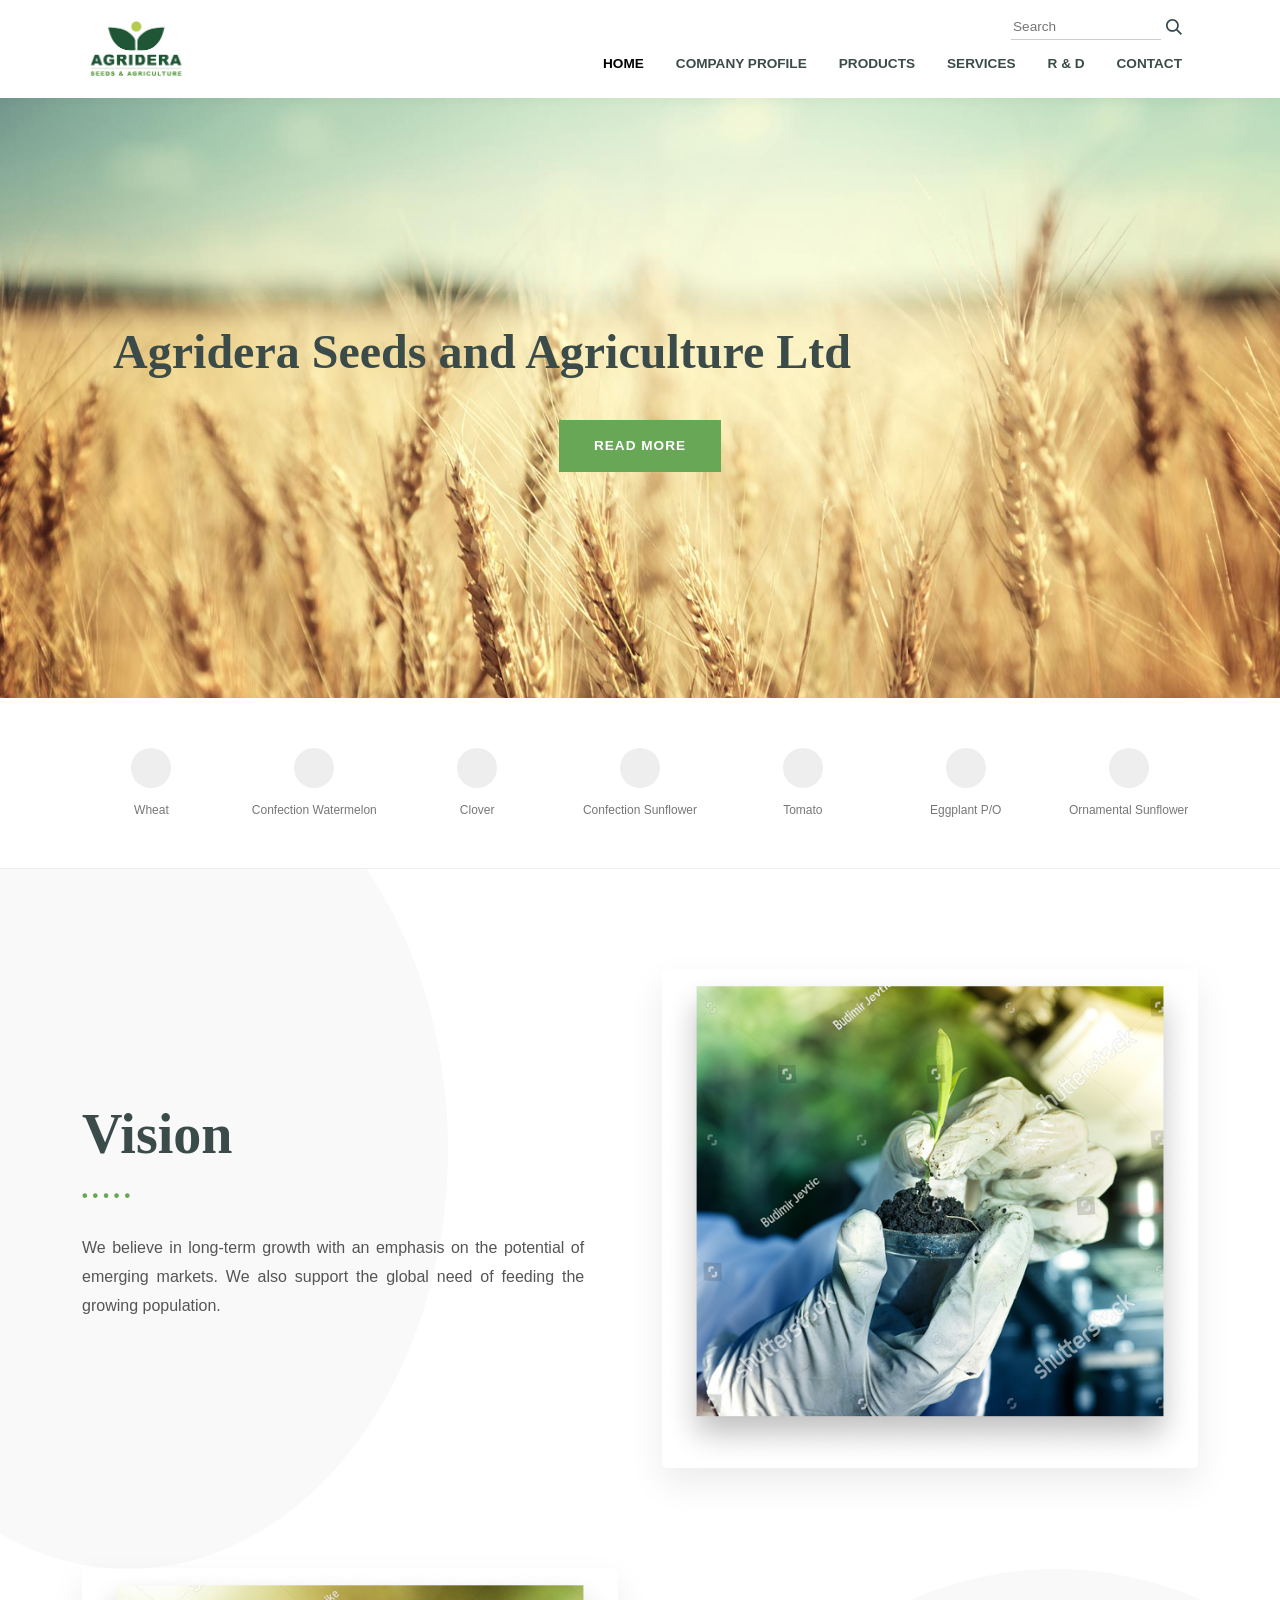
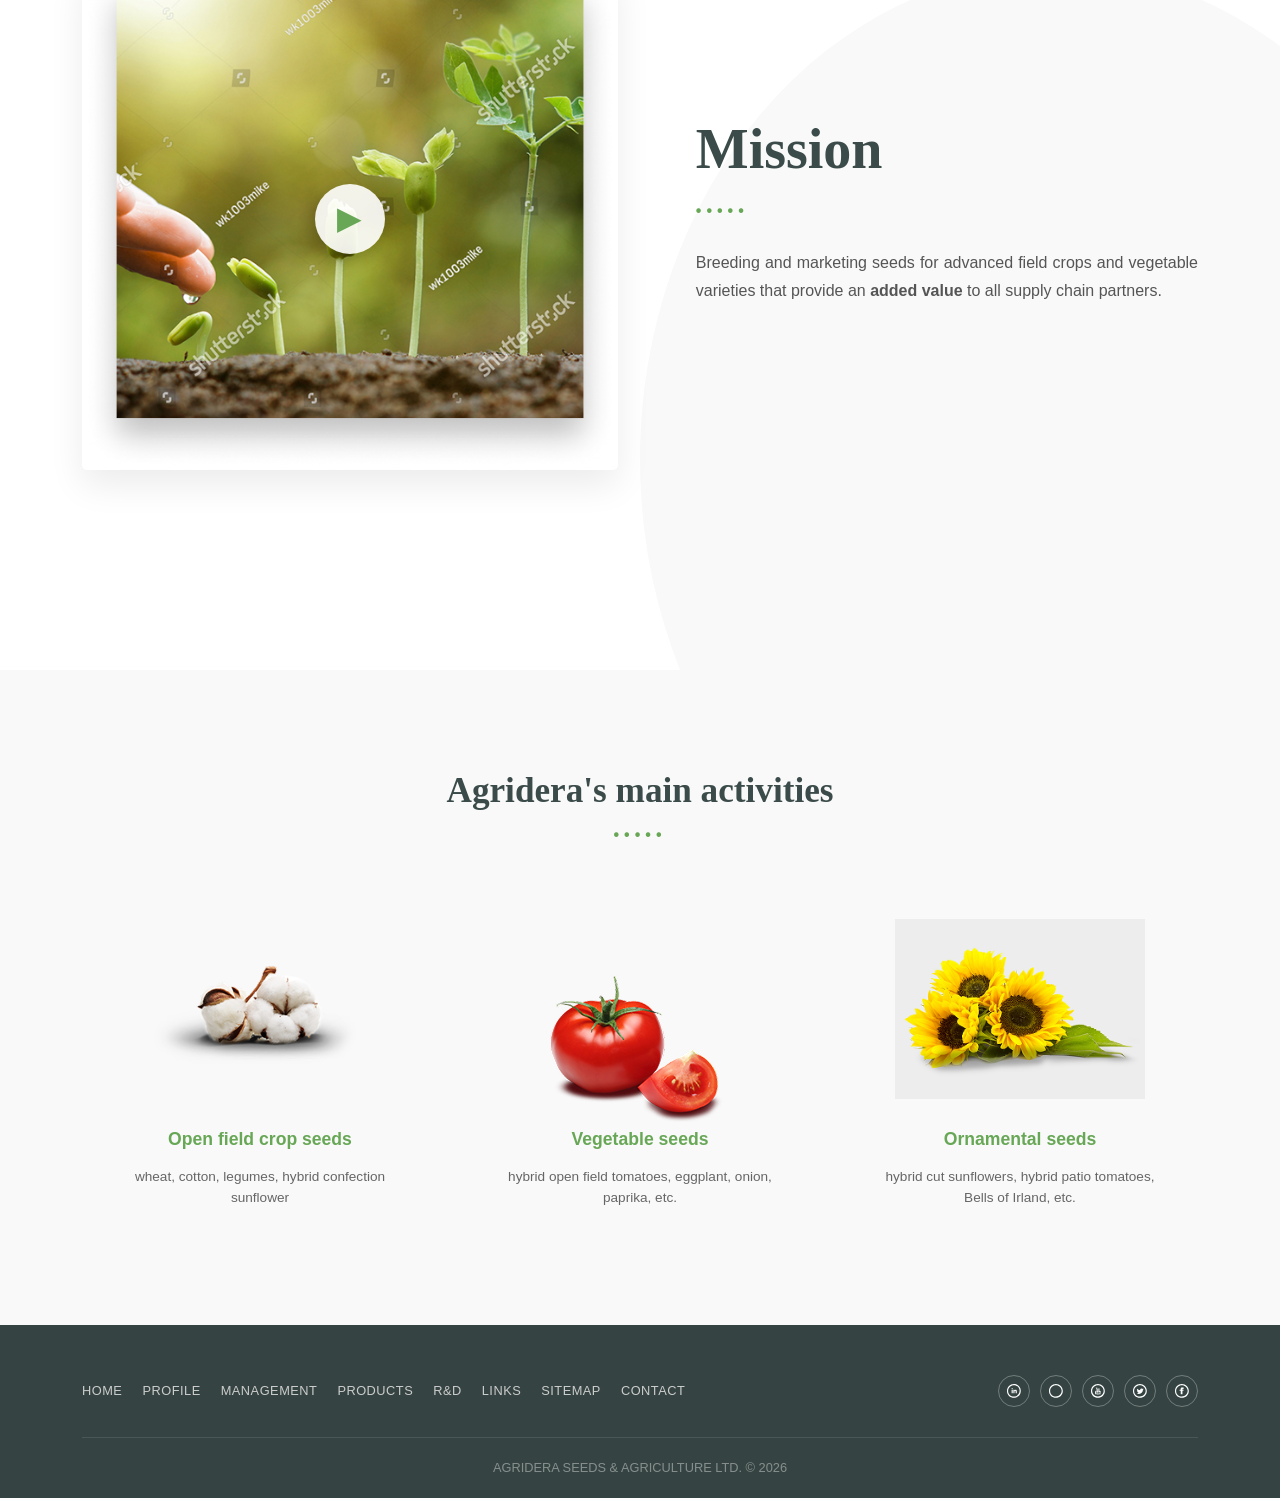
==== commit 77a065df: "Refactor comments and update image alt texts" ====
--- a/index.html
+++ b/index.html
@@ -115,7 +115,6 @@
             padding: 0 10px;
         }
 
-        /* Заглушки іконок */
         .feature-icon-placeholder {
             width: 40px; height: 40px;
             background-color: #eee;
@@ -138,7 +137,6 @@
             overflow: hidden;
         }
 
-        /* Декоративні хвилі на фоні */
         .info-section::before, .info-section::after {
             content: '';
             position: absolute;
@@ -179,7 +177,6 @@
             display: block;
         }
 
-        /* Кнопка Play */
         .play-btn {
             position: absolute;
             top: 50%; left: 50%;
@@ -196,7 +193,7 @@
         }
         .play-btn:hover { transform: translate(-50%, -50%) scale(1.1); background-color: white; }
 
-        /* --- ГОЛОВНА ДІЯЛЬНІСТЬ (ACTIVITIES) --- */
+        /* --- ACTIVITIES --- */
         .activities {
             padding: 100px 0;
             text-align: center;
@@ -214,7 +211,7 @@
         }
 
         .activity-card .img-wrap {
-            height: 180px; /* Вирівнювання тексту */
+            height: 180px; 
             display: flex; align-items: center; justify-content: center;
             margin-bottom: 30px;
         }
@@ -277,7 +274,7 @@
 
         .social-icons img { 
             width: 14px; 
-            filter: brightness(0) invert(1); /* Робить чорні SVG білими */
+            filter: brightness(0) invert(1); 
         }
 
         .copyright {
@@ -331,7 +328,7 @@
                     <li class="nav-item"><a class="nav-link" href="tomatoes.html">Products</a></li>
                     <li class="nav-item"><a class="nav-link" href="#">Services</a></li>
                     <li class="nav-item"><a class="nav-link" href="#">R & D</a></li>
-                    <li class="nav-item"><a class="nav-link" href="#">Contact</a></li>
+                    <li class="nav-item"><a class="nav-link" href="contact.html">Contact</a></li>
                 </ul>
             </div>
         </div>
@@ -367,7 +364,7 @@
                     <p>We believe in long-term growth with an emphasis on the potential of emerging markets. We also support the global need of feeding the growing population.</p>
                 </div>
                 <div class="info-image">
-                    <img src="images/Vision.png" alt="Vision: Specialist working with sprout">
+                    <img src="images/Vision.png" alt="Vision">
                 </div>
             </div>
 
@@ -378,7 +375,7 @@
                     <p>Breeding and marketing seeds for advanced field crops and vegetable varieties that provide an <strong>added value</strong> to all supply chain partners.</p>
                 </div>
                 <div class="info-image">
-                    <img src="images/Mission.png" alt="Mission: Planting a seed">
+                    <img src="images/Mission.png" alt="Mission">
                     <div class="play-btn">▶</div>
                 </div>
             </div>
@@ -391,7 +388,6 @@
             <div class="dots">•••••</div>
             
             <div class="row mt-5 g-4 justify-content-center">
-                
                 <div class="col-sm-6 col-md-4">
                     <div class="activity-card">
                         <div class="img-wrap">
@@ -425,7 +421,6 @@
                         <p>hybrid cut sunflowers, hybrid patio tomatoes, Bells of Irland, etc.</p>
                     </div>
                 </div>
-
             </div>
         </div>
     </section>
@@ -435,13 +430,14 @@
             <div class="row align-items-center">
                 <div class="col-md-8">
                     <div class="footer-links">
+                        <a href="index.html">Home</a>
                         <a href="#">Profile</a>
                         <a href="#">Management</a>
                         <a href="tomatoes.html">Products</a>
                         <a href="#">R&D</a>
                         <a href="#">Links</a>
                         <a href="#">Sitemap</a>
-                        <a href="#">Contact</a>
+                        <a href="contact.html">Contact</a>
                     </div>
                 </div>
                 <div class="col-md-4">
